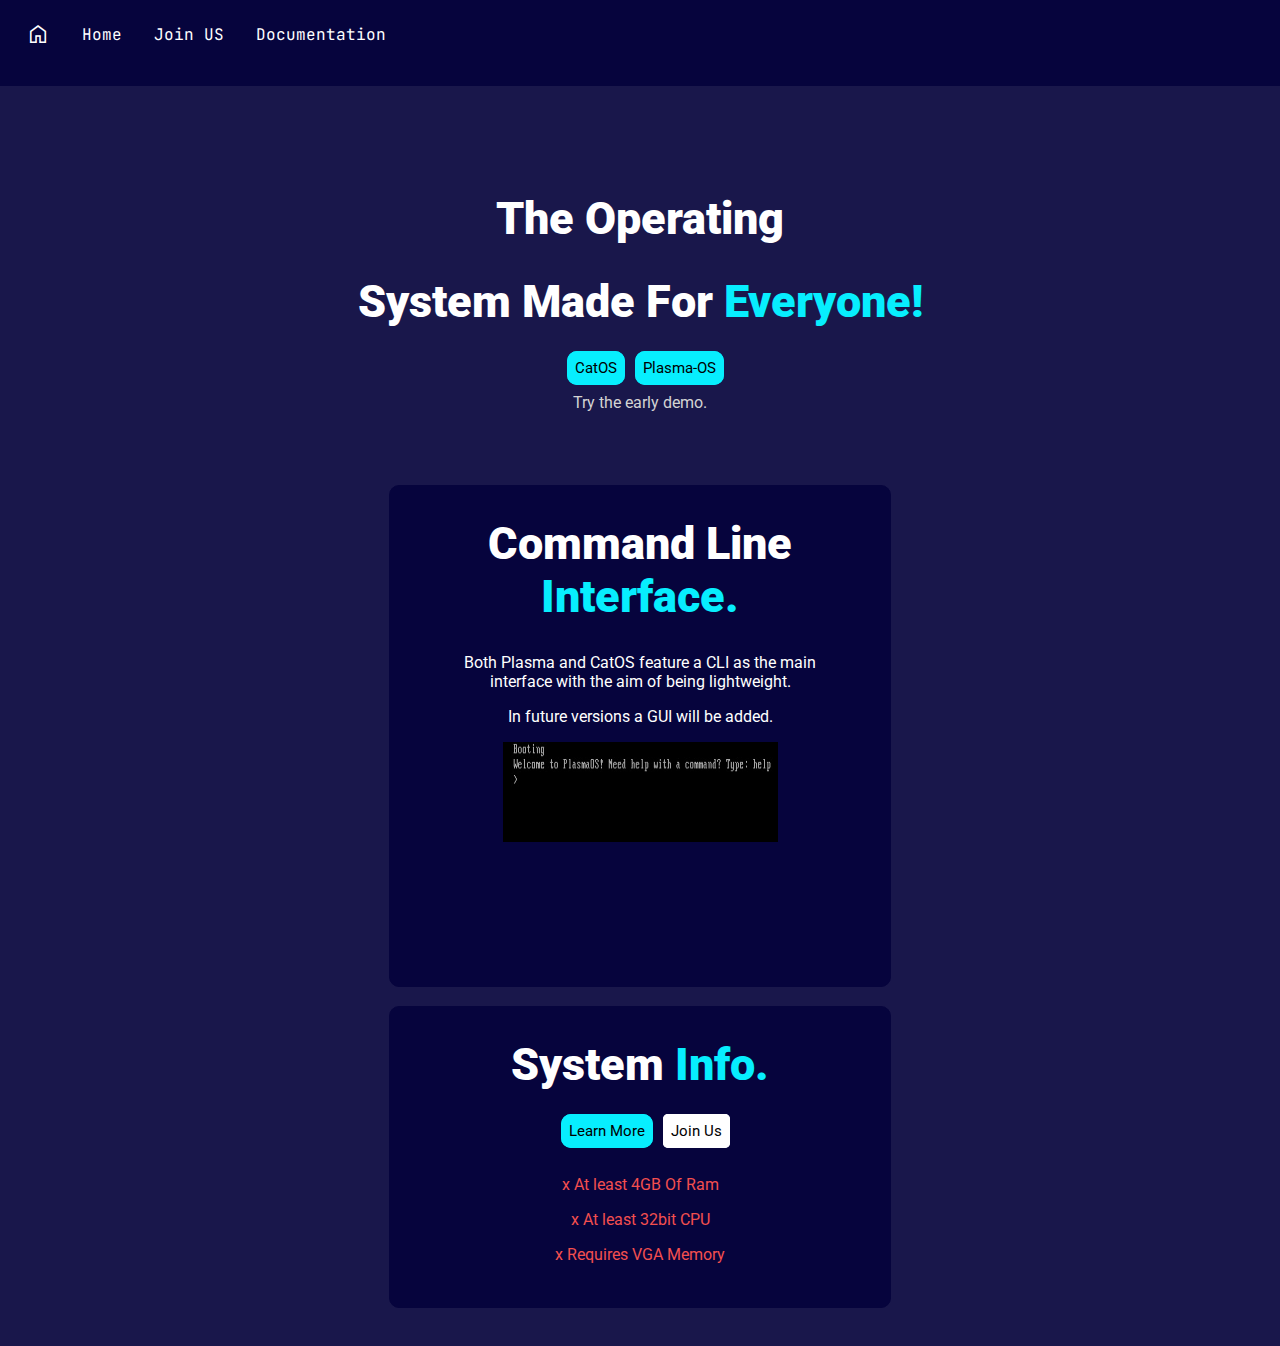
==== home.html @ b19d82af "Add files via upload" ====
<!DOCTYPE html>
<html lang="en">
<head>
    <meta charset="UTF-8">
    <meta http-equiv="X-UA-Compatible" content="IE=edge">
    <meta name="viewport" content="width=device-width, initial-scale=1.0">
    <link rel="stylesheet" href="style.css">
    <link rel="stylesheet" href="https://fonts.googleapis.com/css2?family=Material+Symbols+Outlined:opsz,wght,FILL,GRAD@20..48,100..700,0..1,-50..200" />
    <title>The Plasma Project</title>
</head>
<body>
    <div class="nav" style="font-family: 'JetBrains Mono', monospace; background-color: #06043D;">
        <ul>
            <li><a><span class="material-symbols-outlined">home</span></a></li>
            <li><a href="#" style="position: relative; top: 10px;">Home</a></li>
            <li><a href="join/join.html" style="position: relative; top: 10px;">Join US</a></li>
            <li><a href="documentation/doc.html" style="position: relative; top: 10px;">Documentation</a></li>
        </ul><br>
    </div><br><br><br><br>

    <h1 style="font-size: 45px; font-family: 'Roboto', sans-serif;"><b>The Operating</b></h1>
    <h1 style="font-size: 45px; font-family: 'Roboto', sans-serif;"><b>System Made For <span style="color: #07EEFE;">Everyone!</span></b></h1>
    <a class="test" href="#">CatOS</a><a class="test" href="https://github.com/plasmaco/Plasma-OS/tree/main/FINAL">Plasma-OS</a><br>
    <p style="color: lightgrey;">Try the early demo.</p><br><br><br>

    <div style="background-color: #06043D; width: 500px; height: 500px; margin: 0 auto; border: #06043D 1px solid; border-radius: 10px;">
        <h1 style="font-size: 45px; font-family: 'Roboto', sans-serif;"><b>Command Line <span style="color: #07EEFE;">Interface.</span></b></h1>
        <p>Both Plasma and CatOS feature a CLI as the main<br>interface with the aim of being lightweight.</p>
        <p>In future versions a GUI will be added.</p>
        <img src="terminal.png" alt="" width="55%" height="20%">
    </div><br>
    <div style="background-color: #06043D; width: 500px; height: 300px; margin: 0 auto; border: #06043D 1px solid; border-radius: 10px; text-align: center;">
        <h1 style="font-size: 45px; font-family: 'Roboto', sans-serif;"><b>System <span style="color: #07EEFE;">Info.</span></b></h1>
        
        <a class="test" href="https://github.com/plasmaco/Plasma-OS/tree/main/FINAL">Learn More</a><a class="button2" href="https://discord.gg/92RFjFyFHH">Join Us</a>
        <ul><br>
            <p style="color: rgb(243, 79, 79);">x At least 4GB Of Ram</p>
            <p style="color: rgb(243, 79, 79);">x At least 32bit CPU</p>
            <p style="color: rgb(243, 79, 79);">x Requires VGA Memory</p>
        </ul>
    </div><br><br>
</body>
</html>
---- style.css ----
/*All CSS Styling*/

@import url('https://fonts.googleapis.com/css2?family=Roboto:wght@900&display=swap');
@import url('https://fonts.googleapis.com/css2?family=Roboto:wght@500&display=swap');
@import url('https://fonts.googleapis.com/css2?family=JetBrains+Mono:wght@700&display=swap');
body{
    width: 100%;
    height: 100%;
    margin: 0;
    text-align: center;
    color: white;
    background-color: #19174B;
    font-family: 'Roboto', sans-serif;
}
ul {
    list-style-type: none;
    margin: 0;
    padding: 0;
    overflow: hidden;
    background-color: none;
}

li {
    float: left;
}

li a {
    display: block;
    color: white;
    text-align: center;
    padding: 14px 16px;
    text-decoration: none;
}

.material-symbols-outlined {
    margin-top: 8px;
    margin-left: 10px;
  font-variation-settings:
  'FILL' 0,
  'wght' 400,
  'GRAD' 0,
  'opsz' 48
}

.test {
    background-color: #07EEFE;
    border: 8px solid #07EEFE;
    border-radius: 10px;
    width: 100px;
    height: 35px;
    color: black;
    margin-left: 10px;
    font-size: 15px;
    text-decoration: none;
}

.button2 {
    background-color: white;
    border: 8px solid white;
    border-radius: 5px;
    width: 100px;
    height: 35px;
    color: black;
    font-size: 15px;
    margin-left: 10px;
    color: black;
    text-decoration: none;
}
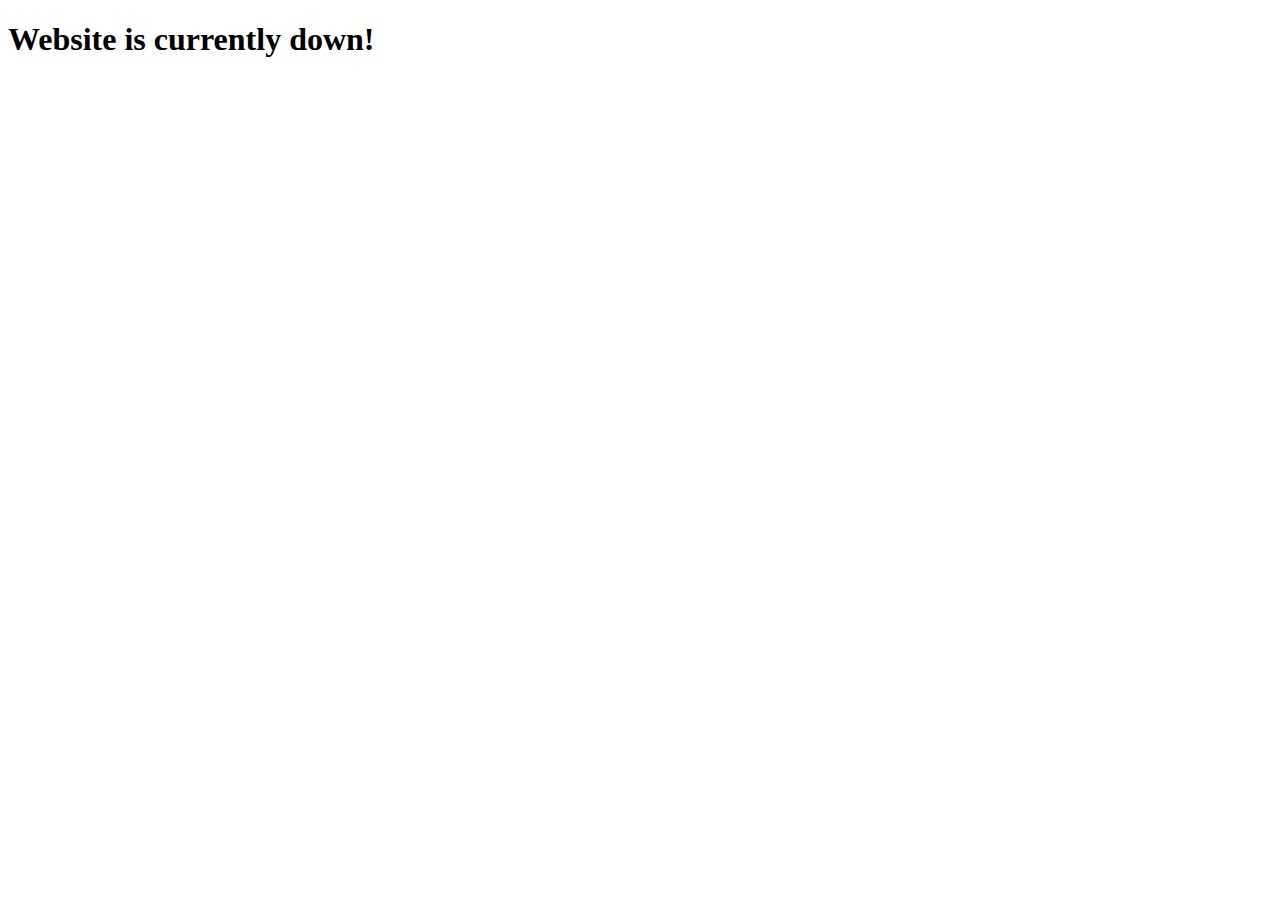
==== commit ab52e58e: "Update home.html" ====
--- a/home.html
+++ b/home.html
@@ -2,42 +2,10 @@
 <html lang="en">
 <head>
     <meta charset="UTF-8">
-    <meta http-equiv="X-UA-Compatible" content="IE=edge">
     <meta name="viewport" content="width=device-width, initial-scale=1.0">
-    <link rel="stylesheet" href="style.css">
-    <link rel="stylesheet" href="https://fonts.googleapis.com/css2?family=Material+Symbols+Outlined:opsz,wght,FILL,GRAD@20..48,100..700,0..1,-50..200" />
-    <title>The Plasma Project</title>
+    <title>GreenSoft</title>
 </head>
 <body>
-    <div class="nav" style="font-family: 'JetBrains Mono', monospace; background-color: #06043D;">
-        <ul>
-            <li><a><span class="material-symbols-outlined">home</span></a></li>
-            <li><a href="#" style="position: relative; top: 10px;">Home</a></li>
-            <li><a href="join/join.html" style="position: relative; top: 10px;">Join US</a></li>
-            <li><a href="documentation/doc.html" style="position: relative; top: 10px;">Documentation</a></li>
-        </ul><br>
-    </div><br><br><br><br>
-
-    <h1 style="font-size: 45px; font-family: 'Roboto', sans-serif;"><b>The Operating</b></h1>
-    <h1 style="font-size: 45px; font-family: 'Roboto', sans-serif;"><b>System Made For <span style="color: #07EEFE;">Everyone!</span></b></h1>
-    <a class="test" href="#">CatOS</a><a class="test" href="https://github.com/plasmaco/Plasma-OS/tree/main/FINAL">Plasma-OS</a><br>
-    <p style="color: lightgrey;">Try the early demo.</p><br><br><br>
-
-    <div style="background-color: #06043D; width: 500px; height: 500px; margin: 0 auto; border: #06043D 1px solid; border-radius: 10px;">
-        <h1 style="font-size: 45px; font-family: 'Roboto', sans-serif;"><b>Command Line <span style="color: #07EEFE;">Interface.</span></b></h1>
-        <p>Both Plasma and CatOS feature a CLI as the main<br>interface with the aim of being lightweight.</p>
-        <p>In future versions a GUI will be added.</p>
-        <img src="terminal.png" alt="" width="55%" height="20%">
-    </div><br>
-    <div style="background-color: #06043D; width: 500px; height: 300px; margin: 0 auto; border: #06043D 1px solid; border-radius: 10px; text-align: center;">
-        <h1 style="font-size: 45px; font-family: 'Roboto', sans-serif;"><b>System <span style="color: #07EEFE;">Info.</span></b></h1>
-        
-        <a class="test" href="https://github.com/plasmaco/Plasma-OS/tree/main/FINAL">Learn More</a><a class="button2" href="https://discord.gg/92RFjFyFHH">Join Us</a>
-        <ul><br>
-            <p style="color: rgb(243, 79, 79);">x At least 4GB Of Ram</p>
-            <p style="color: rgb(243, 79, 79);">x At least 32bit CPU</p>
-            <p style="color: rgb(243, 79, 79);">x Requires VGA Memory</p>
-        </ul>
-    </div><br><br>
+    <h1>Website is currently down!</h1>
 </body>
-</html>+</html>
